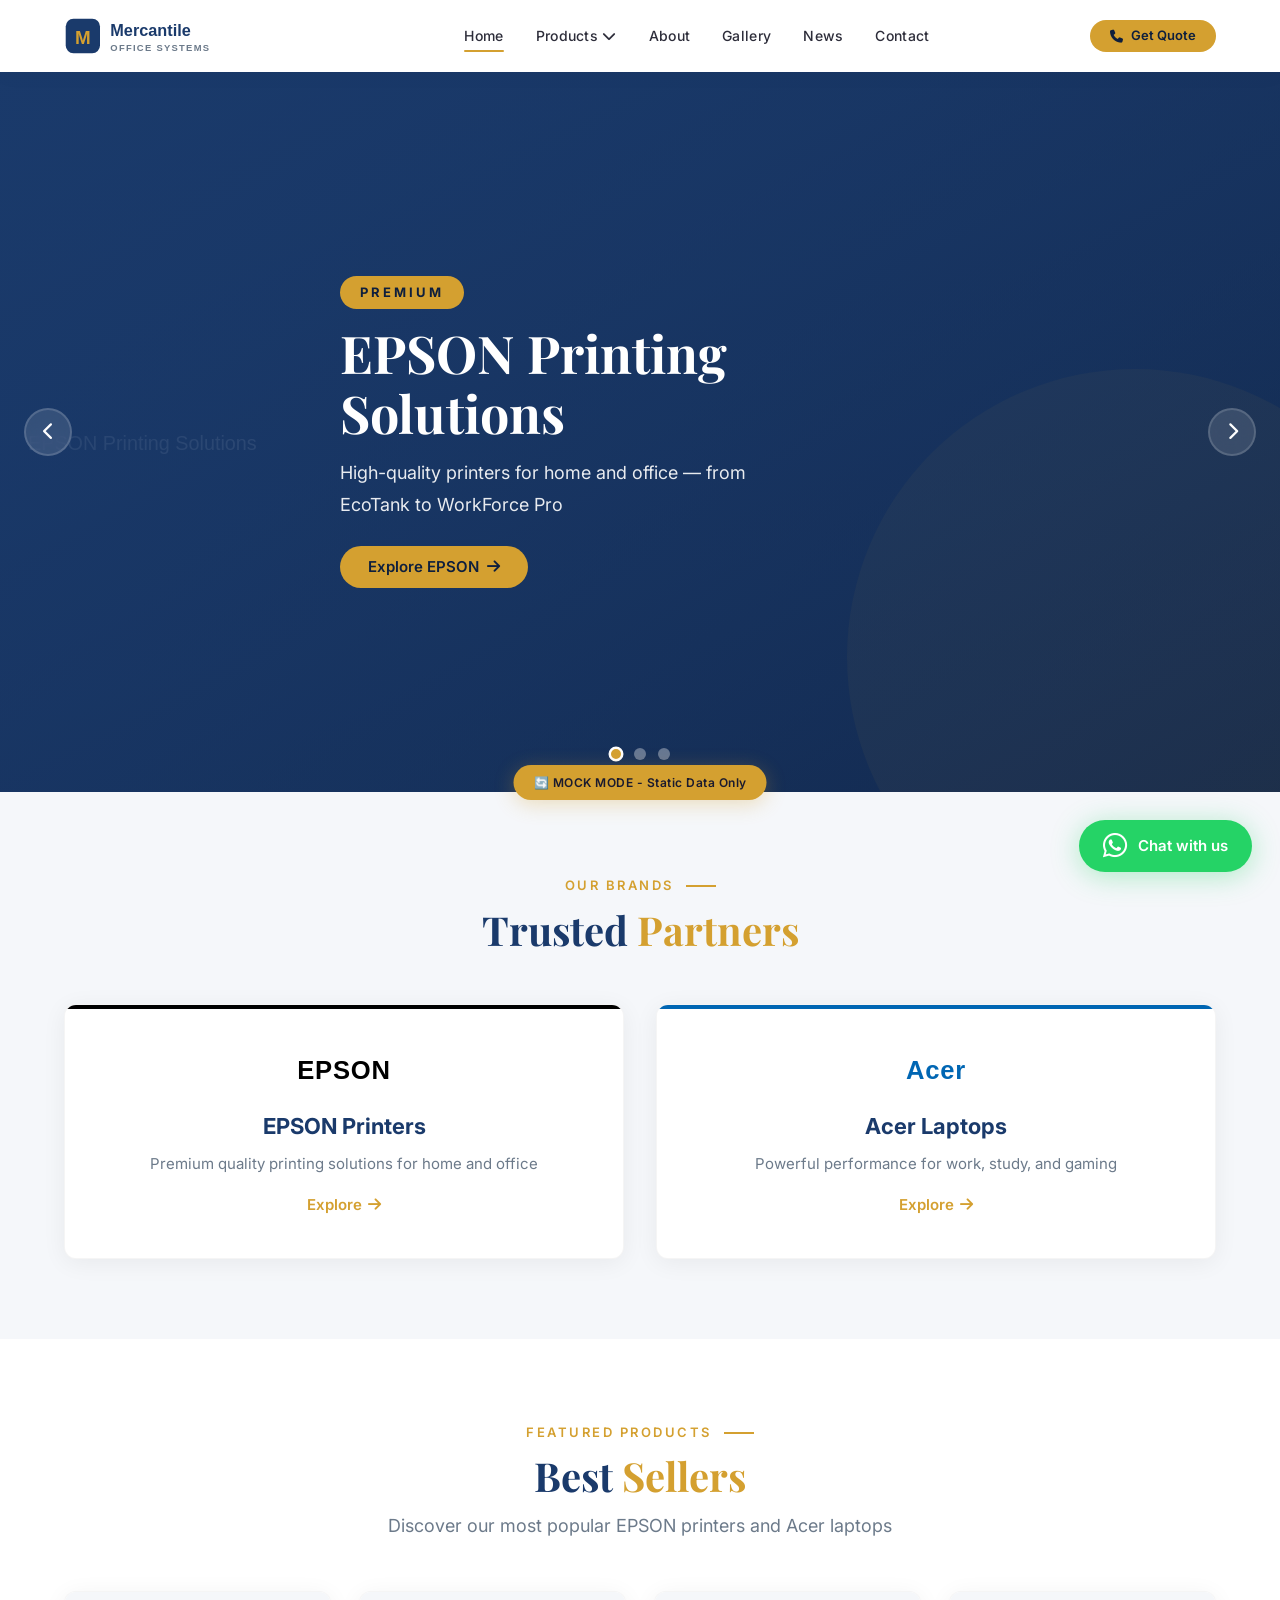
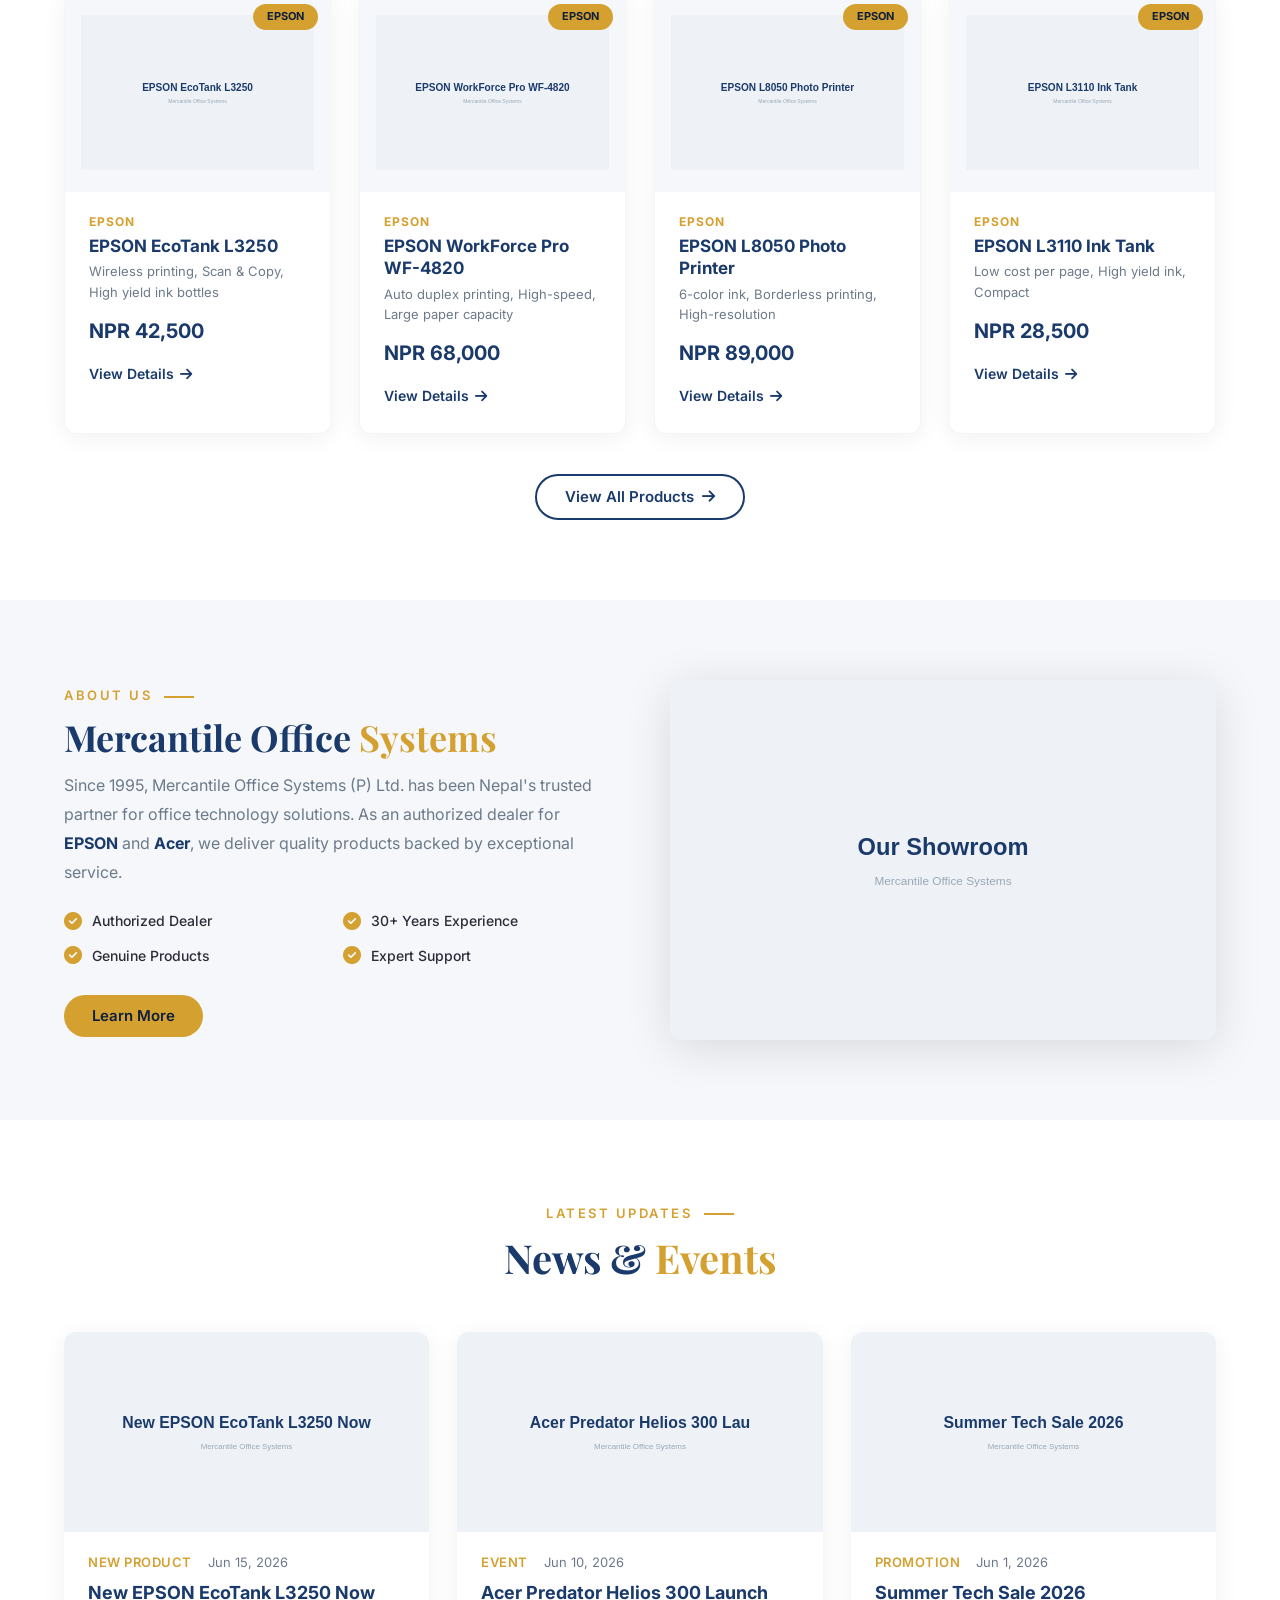
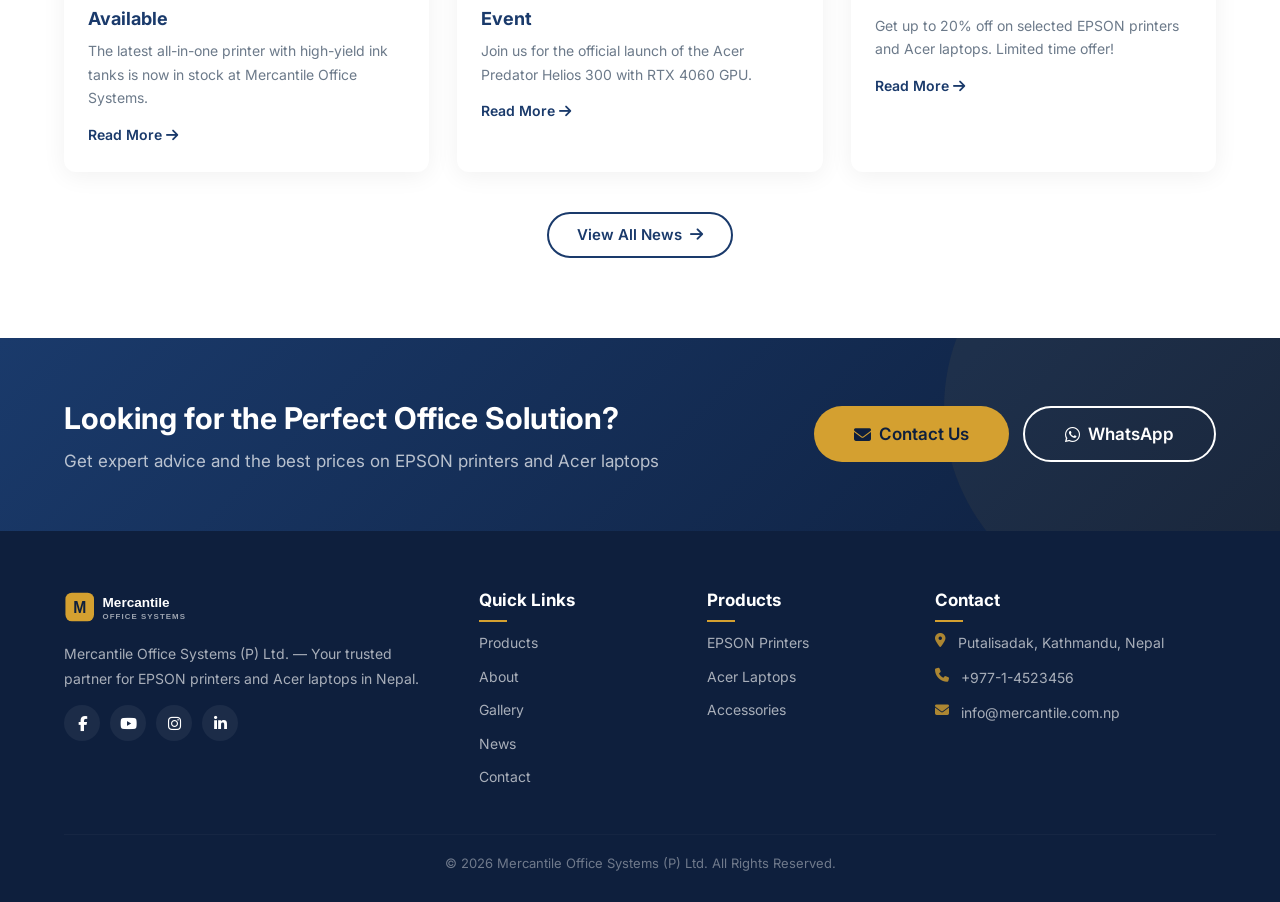
==== index.html @ 8b64f38b "Add files via upload" ====
<!DOCTYPE html>
<html lang="en">
<head>
    <meta charset="UTF-8">
    <meta name="viewport" content="width=device-width, initial-scale=1.0">
    <title>Mercantile Office Systems - EPSON | Acer</title>
    
    <!-- SEO Meta -->
    <meta name="description" content="Mercantile Office Systems - Authorized Dealer for EPSON Printers and Acer Laptops in Nepal.">
    <meta name="keywords" content="EPSON, Acer, Printers, Laptops, Office Systems, Nepal">
    
    <!-- Open Graph -->
    <meta property="og:title" content="Mercantile Office Systems - EPSON | Acer">
    <meta property="og:description" content="Authorized Dealer for EPSON Printers and Acer Laptops">
    
    <!-- Google Fonts -->
    <link href="https://fonts.googleapis.com/css2?family=Inter:wght@300;400;500;600;700;800;900&family=Playfair+Display:wght@700&display=swap" rel="stylesheet">
    
    <!-- Font Awesome -->
    <link rel="stylesheet" href="https://cdnjs.cloudflare.com/ajax/libs/font-awesome/6.5.0/css/all.min.css">
    
    <!-- Main Styles -->
    <link rel="stylesheet" href="./src/css/style.css">
    <link rel="stylesheet" href="./src/css/responsive.css">
</head>
<body>

    <!-- ========================================== -->
    <!-- HEADER -->
    <!-- ========================================== -->
    <header id="main-header">
        <div class="container">
            <div class="header-wrapper">
                <div class="logo">
                    <a href="./index.html">
                        <img src="./src/images/logo.svg" alt="Mercantile Office Systems" id="site-logo">
                    </a>
                </div>
                
                <nav class="main-nav" id="main-nav">
                    <ul class="nav-list">
                        <li><a href="./index.html" class="active">Home</a></li>
                        <li class="dropdown">
                            <a href="#" data-page="products.html">Products <i class="fas fa-chevron-down"></i></a>
                            <ul class="dropdown-menu">
                                <li><a href="#" data-page="products.html?category=Printer">EPSON Printers</a></li>
                                <li><a href="#" data-page="products.html?category=Laptop">Acer Laptops</a></li>
                                <li><a href="#" data-page="products.html?category=Accessory">Accessories</a></li>
                            </ul>
                        </li>
                        <li><a href="#" data-page="about.html">About</a></li>
                        <li><a href="#" data-page="gallery.html">Gallery</a></li>
                        <li><a href="#" data-page="news.html">News</a></li>
                        <li><a href="#" data-page="contact.html">Contact</a></li>
                    </ul>
                </nav>
                
                <div class="header-actions">
                    <a href="#" data-page="contact.html" class="btn btn-primary btn-sm">
                        <i class="fas fa-phone"></i> Get Quote
                    </a>
                    <button class="mobile-menu-toggle" id="mobile-toggle">
                        <span></span><span></span><span></span>
                    </button>
                </div>
            </div>
        </div>
    </header>

    <!-- ========================================== -->
    <!-- MAIN CONTENT -->
    <!-- ========================================== -->
    <main>
        <!-- Hero Slider -->
        <section class="hero-slider" id="hero-slider">
            <div class="slider-container">
                <div class="slider-track" id="slider-track"></div>
                
                <button class="slider-btn prev" id="slider-prev">
                    <i class="fas fa-chevron-left"></i>
                </button>
                <button class="slider-btn next" id="slider-next">
                    <i class="fas fa-chevron-right"></i>
                </button>
                
                <div class="slider-dots" id="slider-dots"></div>
            </div>
        </section>

        <!-- Brand Showcase -->
        <section class="brand-section section-padding">
            <div class="container">
                <div class="section-header">
                    <span class="section-tag">Our Brands</span>
                    <h2 class="section-title">Trusted <span>Partners</span></h2>
                </div>
                
                <div class="brand-grid">
                    <div class="brand-card epson">
                        <img src="./src/images/logo.svg" alt="EPSON" class="brand-logo">
                        <h3>EPSON Printers</h3>
                        <p>Premium quality printing solutions for home and office</p>
                        <a href="#" data-page="products.html?category=Printer" class="brand-link">Explore <i class="fas fa-arrow-right"></i></a>
                    </div>
                    <div class="brand-card acer">
                        <img src="./src/images/logo.svg" alt="Acer" class="brand-logo">
                        <h3>Acer Laptops</h3>
                        <p>Powerful performance for work, study, and gaming</p>
                        <a href="#" data-page="products.html?category=Laptop" class="brand-link">Explore <i class="fas fa-arrow-right"></i></a>
                    </div>
                </div>
            </div>
        </section>

        <!-- Products Preview -->
        <section class="products-section section-padding">
            <div class="container">
                <div class="section-header">
                    <span class="section-tag">Featured Products</span>
                    <h2 class="section-title">Best <span>Sellers</span></h2>
                    <p class="section-subtitle">Discover our most popular EPSON printers and Acer laptops</p>
                </div>
                
                <div class="products-grid" id="products-grid"></div>
                
                <div class="section-footer">
                    <a href="#" data-page="products.html" class="btn btn-outline-primary">
                        View All Products <i class="fas fa-arrow-right"></i>
                    </a>
                </div>
            </div>
        </section>

        <!-- About Preview -->
        <section class="about-section section-padding">
            <div class="container">
                <div class="about-wrapper">
                    <div class="about-content">
                        <span class="section-tag">About Us</span>
                        <h2 class="section-title">Mercantile Office <span>Systems</span></h2>
                        <p>
                            Since 1995, Mercantile Office Systems (P) Ltd. has been Nepal's trusted partner for 
                            office technology solutions. As an authorized dealer for <strong>EPSON</strong> and 
                            <strong>Acer</strong>, we deliver quality products backed by exceptional service.
                        </p>
                        <div class="about-features">
                            <div class="feature">
                                <i class="fas fa-check-circle"></i>
                                <span>Authorized Dealer</span>
                            </div>
                            <div class="feature">
                                <i class="fas fa-check-circle"></i>
                                <span>30+ Years Experience</span>
                            </div>
                            <div class="feature">
                                <i class="fas fa-check-circle"></i>
                                <span>Genuine Products</span>
                            </div>
                            <div class="feature">
                                <i class="fas fa-check-circle"></i>
                                <span>Expert Support</span>
                            </div>
                        </div>
                        <a href="#" data-page="about.html" class="btn btn-primary">Learn More</a>
                    </div>
                    <div class="about-image">
                        <img src="./src/images/about-showroom.jpg" alt="Mercantile Showroom" loading="lazy">
                    </div>
                </div>
            </div>
        </section>

        <!-- News Preview -->
        <section class="news-section section-padding">
            <div class="container">
                <div class="section-header">
                    <span class="section-tag">Latest Updates</span>
                    <h2 class="section-title">News & <span>Events</span></h2>
                </div>
                
                <div class="news-grid" id="news-grid"></div>
                
                <div class="section-footer">
                    <a href="#" data-page="news.html" class="btn btn-outline-primary">
                        View All News <i class="fas fa-arrow-right"></i>
                    </a>
                </div>
            </div>
        </section>

        <!-- CTA Section -->
        <section class="cta-section">
            <div class="container">
                <div class="cta-wrapper">
                    <div class="cta-content">
                        <h2>Looking for the Perfect Office Solution?</h2>
                        <p>Get expert advice and the best prices on EPSON printers and Acer laptops</p>
                    </div>
                    <div class="cta-buttons">
                        <a href="#" data-page="contact.html" class="btn btn-primary btn-lg">
                            <i class="fas fa-envelope"></i> Contact Us
                        </a>
                        <a href="#" class="btn btn-outline-light btn-lg" id="whatsapp-cta">
                            <i class="fab fa-whatsapp"></i> WhatsApp
                        </a>
                    </div>
                </div>
            </div>
        </section>
    </main>

    <!-- ========================================== -->
    <!-- FOOTER -->
    <!-- ========================================== -->
    <footer id="main-footer">
        <div class="container">
            <div class="footer-grid">
                <div class="footer-col">
                    <img src="./src/images/logo-white.svg" alt="Mercantile" class="footer-logo">
                    <p>Mercantile Office Systems (P) Ltd. — Your trusted partner for EPSON printers and Acer laptops in Nepal.</p>
                    <div class="social-links" id="social-links">
                        <a href="#"><i class="fab fa-facebook-f"></i></a>
                        <a href="#"><i class="fab fa-youtube"></i></a>
                        <a href="#"><i class="fab fa-instagram"></i></a>
                        <a href="#"><i class="fab fa-linkedin-in"></i></a>
                    </div>
                </div>
                
                <div class="footer-col">
                    <h4>Quick Links</h4>
                    <ul class="footer-links">
                        <li><a href="#" data-page="products.html">Products</a></li>
                        <li><a href="#" data-page="about.html">About</a></li>
                        <li><a href="#" data-page="gallery.html">Gallery</a></li>
                        <li><a href="#" data-page="news.html">News</a></li>
                        <li><a href="#" data-page="contact.html">Contact</a></li>
                    </ul>
                </div>
                
                <div class="footer-col">
                    <h4>Products</h4>
                    <ul class="footer-links">
                        <li><a href="#" data-page="products.html?category=Printer">EPSON Printers</a></li>
                        <li><a href="#" data-page="products.html?category=Laptop">Acer Laptops</a></li>
                        <li><a href="#" data-page="products.html?category=Accessory">Accessories</a></li>
                    </ul>
                </div>
                
                <div class="footer-col">
                    <h4>Contact</h4>
                    <div class="contact-info">
                        <p><i class="fas fa-map-marker-alt"></i> <span id="footer-address">Kathmandu, Nepal</span></p>
                        <p><i class="fas fa-phone"></i> <span id="footer-phone">+977-1-XXXXXXXX</span></p>
                        <p><i class="fas fa-envelope"></i> <span id="footer-email">info@mercantile.com.np</span></p>
                    </div>
                </div>
            </div>
            
            <div class="footer-bottom">
                <p>&copy; <span id="current-year"></span> Mercantile Office Systems (P) Ltd. All Rights Reserved.</p>
            </div>
        </div>
    </footer>

    <!-- ========================================== -->
    <!-- WHATSAPP WIDGET -->
    <!-- ========================================== -->
    <div class="whatsapp-widget">
        <a href="#" id="whatsapp-link" target="_blank">
            <i class="fab fa-whatsapp"></i>
            <span class="whatsapp-label">Chat with us</span>
        </a>
    </div>

    <!-- ========================================== -->
    <!-- SCRIPTS -->
    <!-- ========================================== -->
    <script type="module" src="./src/js/main.js"></script>
</body>
</html>
---- src/css/style.css ----
/* ========================================== */
/* MERCANTILE OFFICE SYSTEMS - MAIN STYLES    */
/* EPSON | ACER - Static Mockup              */
/* ========================================== */

/* ---------- CSS Variables ---------- */
:root {
    --primary: #1a3a6b;
    --primary-light: #2a5a8b;
    --primary-dark: #0e1f3d;
    --secondary: #d4a030;
    --secondary-light: #e8c060;
    --secondary-dark: #b88820;
    --white: #ffffff;
    --light: #f5f7fa;
    --gray: #6c757d;
    --dark: #1a1a2e;
    --text-color: #2d2d3a;
    --text-light: #6c7a8a;
    
    --epson-color: #000000;
    --epson-accent: #d4a030;
    --acer-color: #0066b3;
    --acer-accent: #00a2e8;
    
    --font-primary: 'Inter', -apple-system, BlinkMacSystemFont, 'Segoe UI', sans-serif;
    --font-display: 'Playfair Display', serif;
    
    --transition: all 0.3s cubic-bezier(0.4, 0, 0.2, 1);
    --shadow: 0 4px 24px rgba(0,0,0,0.06);
    --shadow-hover: 0 8px 48px rgba(0,0,0,0.12);
    --radius: 12px;
    --radius-sm: 8px;
}

/* ---------- Reset ---------- */
* {
    margin: 0;
    padding: 0;
    box-sizing: border-box;
}

html {
    scroll-behavior: smooth;
    -webkit-font-smoothing: antialiased;
}

body {
    font-family: var(--font-primary);
    color: var(--text-color);
    background: var(--white);
    line-height: 1.6;
    overflow-x: hidden;
}

.container {
    max-width: 1200px;
    margin: 0 auto;
    padding: 0 24px;
}

a {
    text-decoration: none;
    color: inherit;
    transition: var(--transition);
}

img {
    max-width: 100%;
    height: auto;
    display: block;
}

ul {
    list-style: none;
}

/* ---------- Typography ---------- */
.section-padding {
    padding: 80px 0;
}

.section-tag {
    display: inline-block;
    font-size: 13px;
    font-weight: 600;
    color: var(--secondary);
    text-transform: uppercase;
    letter-spacing: 2.5px;
    margin-bottom: 10px;
    position: relative;
}

.section-tag::after {
    content: '';
    display: inline-block;
    width: 30px;
    height: 2px;
    background: var(--secondary);
    margin-left: 12px;
    vertical-align: middle;
}

.section-title {
    font-family: var(--font-display);
    font-size: 40px;
    font-weight: 700;
    color: var(--primary);
    margin-bottom: 12px;
    line-height: 1.2;
}

.section-title span {
    color: var(--secondary);
}

.section-subtitle {
    font-size: 18px;
    color: var(--text-light);
    max-width: 600px;
    margin: 0 auto 40px;
}

.section-header {
    text-align: center;
    margin-bottom: 50px;
}

.section-footer {
    text-align: center;
    margin-top: 40px;
}

/* ---------- Buttons ---------- */
.btn {
    display: inline-flex;
    align-items: center;
    justify-content: center;
    gap: 8px;
    padding: 12px 28px;
    font-family: var(--font-primary);
    font-weight: 600;
    font-size: 15px;
    border-radius: 50px;
    border: none;
    cursor: pointer;
    transition: var(--transition);
    text-align: center;
    line-height: 1.2;
}

.btn-primary {
    background: var(--secondary);
    color: var(--primary-dark);
}

.btn-primary:hover {
    background: var(--secondary-light);
    transform: translateY(-2px);
    box-shadow: 0 8px 30px rgba(212, 160, 48, 0.35);
}

.btn-outline-primary {
    background: transparent;
    color: var(--primary);
    border: 2px solid var(--primary);
}

.btn-outline-primary:hover {
    background: var(--primary);
    color: var(--white);
    transform: translateY(-2px);
}

.btn-outline-light {
    background: transparent;
    color: var(--white);
    border: 2px solid var(--white);
}

.btn-outline-light:hover {
    background: var(--white);
    color: var(--primary);
    transform: translateY(-2px);
}

.btn-lg {
    padding: 16px 40px;
    font-size: 17px;
}

.btn-sm {
    padding: 8px 20px;
    font-size: 13px;
}

/* ---------- Header ---------- */
#main-header {
    position: fixed;
    top: 0;
    left: 0;
    right: 0;
    z-index: 1000;
    background: rgba(255, 255, 255, 0.97);
    backdrop-filter: blur(12px);
    box-shadow: 0 1px 24px rgba(0,0,0,0.04);
    transition: var(--transition);
}

#main-header.scrolled {
    box-shadow: 0 4px 40px rgba(0,0,0,0.08);
}

.header-wrapper {
    display: flex;
    align-items: center;
    justify-content: space-between;
    padding: 10px 0;
    min-height: 72px;
}

.logo img {
    height: 48px;
    width: auto;
}

/* Navigation */
.main-nav .nav-list {
    display: flex;
    align-items: center;
    gap: 32px;
}

.main-nav .nav-list > li > a {
    font-weight: 500;
    font-size: 14px;
    color: var(--text-color);
    padding: 8px 0;
    position: relative;
    letter-spacing: 0.3px;
}

.main-nav .nav-list > li > a::after {
    content: '';
    position: absolute;
    bottom: 0;
    left: 0;
    width: 0;
    height: 2.5px;
    background: var(--secondary);
    transition: var(--transition);
    border-radius: 2px;
}

.main-nav .nav-list > li > a:hover::after,
.main-nav .nav-list > li > a.active::after {
    width: 100%;
}

.main-nav .nav-list > li > a:hover {
    color: var(--primary);
}

/* Dropdown */
.dropdown-menu {
    position: absolute;
    top: calc(100% + 12px);
    left: 50%;
    transform: translateX(-50%) translateY(8px);
    background: var(--white);
    min-width: 220px;
    padding: 8px 0;
    border-radius: var(--radius);
    box-shadow: var(--shadow-hover);
    opacity: 0;
    visibility: hidden;
    transition: var(--transition);
    border: 1px solid rgba(0,0,0,0.04);
}

.dropdown:hover .dropdown-menu {
    opacity: 1;
    visibility: visible;
    transform: translateX(-50%) translateY(0);
}

.dropdown-menu li a {
    display: block;
    padding: 10px 24px;
    font-size: 14px;
    color: var(--text-color);
    transition: var(--transition);
}

.dropdown-menu li a:hover {
    background: var(--light);
    color: var(--primary);
}

/* Mobile Toggle */
.mobile-menu-toggle {
    display: none;
    flex-direction: column;
    gap: 5px;
    background: none;
    border: none;
    cursor: pointer;
    padding: 4px;
}

.mobile-menu-toggle span {
    display: block;
    width: 26px;
    height: 2.5px;
    background: var(--primary);
    border-radius: 2px;
    transition: var(--transition);
}

.mobile-menu-toggle.active span:nth-child(1) {
    transform: rotate(45deg) translate(5px, 5px);
}

.mobile-menu-toggle.active span:nth-child(2) {
    opacity: 0;
}

.mobile-menu-toggle.active span:nth-child(3) {
    transform: rotate(-45deg) translate(5px, -5px);
}

/* ---------- Hero Slider ---------- */
.hero-slider {
    margin-top: 72px;
    position: relative;
    height: 80vh;
    min-height: 480px;
    max-height: 720px;
    overflow: hidden;
}

.slider-container {
    width: 100%;
    height: 100%;
    position: relative;
}

.slider-track {
    display: flex;
    width: 100%;
    height: 100%;
    transition: transform 0.7s cubic-bezier(0.25, 0.46, 0.45, 0.94);
}

.slide {
    flex: 0 0 100%;
    height: 100%;
    position: relative;
    display: flex;
    align-items: center;
}

.slide-bg {
    position: absolute;
    inset: 0;
    background-size: cover;
    background-position: center;
    background-repeat: no-repeat;
}

.slide-bg::after {
    content: '';
    position: absolute;
    inset: 0;
    background: linear-gradient(135deg, rgba(26, 58, 107, 0.85) 0%, rgba(26, 58, 107, 0.30) 100%);
}

.slide-content {
    position: relative;
    z-index: 2;
    color: var(--white);
    max-width: 680px;
    padding: 40px;
    animation: slideUp 0.7s ease forwards;
}

.slide-content .slide-tag {
    display: inline-block;
    font-size: 13px;
    text-transform: uppercase;
    letter-spacing: 3px;
    background: var(--secondary);
    color: var(--primary-dark);
    padding: 6px 20px;
    border-radius: 50px;
    font-weight: 700;
    margin-bottom: 14px;
}

.slide-content h1 {
    font-family: var(--font-display);
    font-size: 52px;
    font-weight: 700;
    line-height: 1.15;
    margin-bottom: 14px;
}

.slide-content h1 span {
    color: var(--secondary);
}

.slide-content p {
    font-size: 18px;
    opacity: 0.9;
    margin-bottom: 24px;
    max-width: 480px;
    line-height: 1.8;
}

.slide-content .btn-group {
    display: flex;
    gap: 14px;
    flex-wrap: wrap;
}

/* Slider Controls */
.slider-btn {
    position: absolute;
    top: 50%;
    transform: translateY(-50%);
    background: rgba(255,255,255,0.12);
    backdrop-filter: blur(10px);
    border: 2px solid rgba(255,255,255,0.15);
    color: var(--white);
    width: 48px;
    height: 48px;
    border-radius: 50%;
    display: flex;
    align-items: center;
    justify-content: center;
    cursor: pointer;
    transition: var(--transition);
    z-index: 10;
    font-size: 18px;
}

.slider-btn:hover {
    background: var(--secondary);
    border-color: var(--secondary);
    color: var(--primary-dark);
}

.slider-btn.prev { left: 24px; }
.slider-btn.next { right: 24px; }

.slider-dots {
    position: absolute;
    bottom: 32px;
    left: 50%;
    transform: translateX(-50%);
    display: flex;
    gap: 12px;
    z-index: 10;
}

.slider-dots .dot {
    width: 12px;
    height: 12px;
    border-radius: 50%;
    background: rgba(255,255,255,0.35);
    border: 2px solid transparent;
    cursor: pointer;
    transition: var(--transition);
}

.slider-dots .dot.active {
    background: var(--secondary);
    border-color: var(--white);
    transform: scale(1.25);
}

@keyframes slideUp {
    from { opacity: 0; transform: translateY(30px); }
    to { opacity: 1; transform: translateY(0); }
}

/* ---------- Brand Section ---------- */
.brand-section {
    background: var(--light);
}

.brand-grid {
    display: grid;
    grid-template-columns: 1fr 1fr;
    gap: 32px;
}

.brand-card {
    background: var(--white);
    border-radius: var(--radius);
    padding: 40px 36px;
    text-align: center;
    box-shadow: var(--shadow);
    transition: var(--transition);
    border: 1px solid rgba(0,0,0,0.04);
    position: relative;
    overflow: hidden;
}

.brand-card::before {
    content: '';
    position: absolute;
    top: 0;
    left: 0;
    right: 0;
    height: 4px;
}

.brand-card.epson::before {
    background: var(--epson-color);
}

.brand-card.acer::before {
    background: var(--acer-color);
}

.brand-card:hover {
    transform: translateY(-6px);
    box-shadow: var(--shadow-hover);
}

.brand-card .brand-logo {
    height: 48px;
    margin: 0 auto 16px;
    object-fit: contain;
}

.brand-card h3 {
    font-size: 22px;
    font-weight: 700;
    color: var(--primary);
    margin-bottom: 8px;
}

.brand-card p {
    color: var(--text-light);
    font-size: 15px;
    margin-bottom: 16px;
}

.brand-link {
    font-weight: 600;
    color: var(--secondary);
    display: inline-flex;
    align-items: center;
    gap: 6px;
    font-size: 15px;
}

.brand-link:hover {
    color: var(--secondary-dark);
    gap: 12px;
}

/* ---------- Products Section ---------- */
.products-grid {
    display: grid;
    grid-template-columns: repeat(auto-fill, minmax(260px, 1fr));
    gap: 28px;
}

.product-card {
    background: var(--white);
    border-radius: var(--radius);
    overflow: hidden;
    box-shadow: var(--shadow);
    transition: var(--transition);
    border: 1px solid rgba(0,0,0,0.04);
}

.product-card:hover {
    transform: translateY(-6px);
    box-shadow: var(--shadow-hover);
}

.product-card .product-image {
    height: 200px;
    overflow: hidden;
    background: var(--light);
    position: relative;
}

.product-card .product-image img {
    width: 100%;
    height: 100%;
    object-fit: contain;
    padding: 16px;
    transition: var(--transition);
}

.product-card:hover .product-image img {
    transform: scale(1.04);
}

.product-card .product-badge {
    position: absolute;
    top: 12px;
    right: 12px;
    font-size: 11px;
    font-weight: 700;
    text-transform: uppercase;
    padding: 4px 14px;
    border-radius: 50px;
    background: var(--secondary);
    color: var(--primary-dark);
}

.product-card .product-body {
    padding: 20px 24px 24px;
}

.product-card .product-brand {
    font-size: 12px;
    font-weight: 700;
    text-transform: uppercase;
    letter-spacing: 1px;
    color: var(--secondary);
    margin-bottom: 4px;
}

.product-card h3 {
    font-size: 17px;
    font-weight: 700;
    color: var(--primary);
    margin-bottom: 4px;
    line-height: 1.3;
}

.product-card .product-specs {
    font-size: 13px;
    color: var(--text-light);
    margin-bottom: 12px;
    line-height: 1.6;
}

.product-card .product-price {
    font-size: 20px;
    font-weight: 700;
    color: var(--primary);
    margin-bottom: 14px;
}

.product-card .product-link {
    display: inline-flex;
    align-items: center;
    gap: 6px;
    font-weight: 600;
    color: var(--primary);
    font-size: 14px;
}

.product-card .product-link:hover {
    color: var(--secondary);
}

/* ---------- About Section ---------- */
.about-section {
    background: var(--light);
}

.about-wrapper {
    display: grid;
    grid-template-columns: 1fr 1fr;
    gap: 60px;
    align-items: center;
}

.about-content .section-title {
    font-size: 36px;
}

.about-content p {
    color: var(--text-light);
    font-size: 16px;
    line-height: 1.8;
    margin-bottom: 24px;
}

.about-content p strong {
    color: var(--primary);
}

.about-features {
    display: grid;
    grid-template-columns: 1fr 1fr;
    gap: 12px;
    margin-bottom: 28px;
}

.about-features .feature {
    display: flex;
    align-items: center;
    gap: 10px;
    font-weight: 500;
    font-size: 14px;
}

.about-features .feature i {
    color: var(--secondary);
    font-size: 18px;
}

.about-image {
    border-radius: var(--radius);
    overflow: hidden;
    box-shadow: var(--shadow-hover);
}

.about-image img {
    width: 100%;
    height: 360px;
    object-fit: cover;
    transition: var(--transition);
}

.about-image:hover img {
    transform: scale(1.02);
}

/* ---------- News Section ---------- */
.news-grid {
    display: grid;
    grid-template-columns: repeat(auto-fill, minmax(320px, 1fr));
    gap: 28px;
}

.news-card {
    background: var(--white);
    border-radius: var(--radius);
    overflow: hidden;
    box-shadow: var(--shadow);
    transition: var(--transition);
}

.news-card:hover {
    transform: translateY(-6px);
    box-shadow: var(--shadow-hover);
}

.news-card .news-image {
    height: 200px;
    overflow: hidden;
    background: var(--light);
}

.news-card .news-image img {
    width: 100%;
    height: 100%;
    object-fit: cover;
    transition: var(--transition);
}

.news-card:hover .news-image img {
    transform: scale(1.04);
}

.news-card .news-body {
    padding: 20px 24px 24px;
}

.news-card .news-meta {
    display: flex;
    gap: 16px;
    font-size: 13px;
    color: var(--text-light);
    margin-bottom: 8px;
}

.news-card .news-meta .category {
    color: var(--secondary);
    font-weight: 600;
    text-transform: uppercase;
    letter-spacing: 0.5px;
}

.news-card h3 {
    font-size: 18px;
    font-weight: 700;
    color: var(--primary);
    margin-bottom: 8px;
    line-height: 1.4;
}

.news-card p {
    color: var(--text-light);
    font-size: 14px;
    line-height: 1.7;
    margin-bottom: 12px;
}

.news-card .read-more {
    font-weight: 600;
    color: var(--primary);
    font-size: 14px;
    display: inline-flex;
    align-items: center;
    gap: 4px;
}

.news-card .read-more:hover {
    color: var(--secondary);
}

/* ---------- CTA Section ---------- */
.cta-section {
    background: linear-gradient(135deg, var(--primary), var(--primary-dark));
    padding: 56px 0;
    position: relative;
    overflow: hidden;
}

.cta-section::before {
    content: '';
    position: absolute;
    right: -5%;
    bottom: -40%;
    width: 400px;
    height: 400px;
    border-radius: 50%;
    background: rgba(212, 160, 48, 0.06);
}

.cta-wrapper {
    display: flex;
    justify-content: space-between;
    align-items: center;
    gap: 40px;
    position: relative;
    z-index: 1;
}

.cta-content h2 {
    color: var(--white);
    font-size: 30px;
    font-weight: 700;
    margin-bottom: 6px;
}

.cta-content p {
    color: rgba(255,255,255,0.7);
    font-size: 17px;
}

.cta-buttons {
    display: flex;
    gap: 14px;
    flex-wrap: wrap;
}

/* ---------- Footer ---------- */
#main-footer {
    background: var(--primary-dark);
    color: rgba(255,255,255,0.8);
    padding: 56px 0 28px;
}

.footer-grid {
    display: grid;
    grid-template-columns: 2fr 1fr 1fr 1.5fr;
    gap: 40px;
    margin-bottom: 36px;
}

.footer-col .footer-logo {
    height: 40px;
    margin-bottom: 14px;
}

.footer-col p {
    font-size: 14px;
    line-height: 1.8;
    opacity: 0.8;
    margin-bottom: 14px;
}

.footer-col h4 {
    color: var(--white);
    font-size: 17px;
    margin-bottom: 16px;
    position: relative;
}

.footer-col h4::after {
    content: '';
    position: absolute;
    bottom: -8px;
    left: 0;
    width: 28px;
    height: 2px;
    background: var(--secondary);
}

.footer-links li {
    margin-bottom: 8px;
}

.footer-links li a {
    font-size: 14px;
    opacity: 0.8;
    transition: var(--transition);
}

.footer-links li a:hover {
    opacity: 1;
    color: var(--secondary);
    padding-left: 4px;
}

.social-links {
    display: flex;
    gap: 10px;
    margin-top: 12px;
}

.social-links a {
    width: 36px;
    height: 36px;
    border-radius: 50%;
    background: rgba(255,255,255,0.06);
    display: flex;
    align-items: center;
    justify-content: center;
    transition: var(--transition);
    color: var(--white);
    font-size: 15px;
}

.social-links a:hover {
    background: var(--secondary);
    color: var(--primary-dark);
    transform: translateY(-3px);
}

.contact-info p {
    display: flex;
    align-items: flex-start;
    gap: 12px;
    margin-bottom: 10px;
    font-size: 14px;
}

.contact-info p i {
    color: var(--secondary);
    margin-top: 3px;
}

.footer-bottom {
    border-top: 1px solid rgba(255,255,255,0.06);
    padding-top: 18px;
    text-align: center;
    font-size: 13px;
    opacity: 0.5;
}

/* ---------- WhatsApp Widget ---------- */
.whatsapp-widget {
    position: fixed;
    bottom: 28px;
    right: 28px;
    z-index: 999;
}

.whatsapp-widget a {
    display: flex;
    align-items: center;
    gap: 10px;
    background: #25D366;
    color: var(--white);
    padding: 12px 24px;
    border-radius: 50px;
    box-shadow: 0 4px 28px rgba(37, 211, 102, 0.35);
    transition: var(--transition);
    font-weight: 600;
    font-size: 15px;
}

.whatsapp-widget a:hover {
    transform: scale(1.05);
    box-shadow: 0 6px 40px rgba(37, 211, 102, 0.45);
}

.whatsapp-widget a i {
    font-size: 28px;
}

/* ---------- Utilities ---------- */
.text-center { text-align: center; }
.mt-20 { margin-top: 20px; }
.mb-20 { margin-bottom: 20px; }
.flex { display: flex; }
.flex-center { display: flex; align-items: center; justify-content: center; }
.gap-10 { gap: 10px; }
.gap-20 { gap: 20px; }
---- src/css/responsive.css ----
/* ========================================== */
/* MERCANTILE OFFICE SYSTEMS - RESPONSIVE    */
/* ========================================== */

/* ---------- Tablets ---------- */
@media (max-width: 1024px) {
    .hero-slider {
        height: 60vh;
        min-height: 400px;
    }
    
    .slide-content h1 {
        font-size: 40px;
    }
    
    .about-wrapper {
        grid-template-columns: 1fr;
        gap: 40px;
    }
    
    .about-image img {
        height: 280px;
    }
    
    .footer-grid {
        grid-template-columns: 1fr 1fr;
        gap: 32px;
    }
    
    .products-grid {
        grid-template-columns: repeat(auto-fill, minmax(220px, 1fr));
    }
}

/* ---------- Mobile ---------- */
@media (max-width: 768px) {
    /* Header */
    .mobile-menu-toggle {
        display: flex;
    }
    
    .main-nav {
        position: fixed;
        top: 0;
        right: -100%;
        width: 80%;
        max-width: 360px;
        height: 100vh;
        background: var(--white);
        padding: 80px 32px 32px;
        transition: var(--transition);
        box-shadow: -4px 0 40px rgba(0,0,0,0.08);
        overflow-y: auto;
    }
    
    .main-nav.mobile-open {
        right: 0;
    }
    
    .main-nav .nav-list {
        flex-direction: column;
        align-items: stretch;
        gap: 4px;
    }
    
    .main-nav .nav-list > li > a {
        padding: 12px 0;
        font-size: 16px;
    }
    
    .dropdown-menu {
        position: static;
        transform: none;
        box-shadow: none;
        opacity: 1;
        visibility: visible;
        padding-left: 16px;
        border-left: 2px solid var(--secondary);
        display: none;
    }
    
    .dropdown:hover .dropdown-menu {
        transform: none;
    }
    
    .dropdown.active .dropdown-menu {
        display: block;
    }
    
    /* Hero */
    .hero-slider {
        height: 70vh;
        min-height: 380px;
        margin-top: 64px;
    }
    
    .slide-content {
        padding: 20px;
    }
    
    .slide-content h1 {
        font-size: 30px;
    }
    
    .slide-content p {
        font-size: 15px;
    }
    
    .slider-btn {
        width: 40px;
        height: 40px;
        font-size: 14px;
    }
    
    .slider-btn.prev { left: 12px; }
    .slider-btn.next { right: 12px; }
    
    /* Brand Section */
    .brand-grid {
        grid-template-columns: 1fr;
        gap: 20px;
    }
    
    .brand-card {
        padding: 28px 24px;
    }
    
    /* Products */
    .products-grid {
        grid-template-columns: repeat(auto-fill, minmax(160px, 1fr));
        gap: 16px;
    }
    
    .product-card .product-image {
        height: 150px;
    }
    
    .product-card .product-body {
        padding: 14px 16px 18px;
    }
    
    .product-card h3 {
        font-size: 15px;
    }
    
    .product-card .product-price {
        font-size: 17px;
    }
    
    /* News */
    .news-grid {
        grid-template-columns: 1fr;
        gap: 20px;
    }
    
    /* About */
    .about-features {
        grid-template-columns: 1fr 1fr;
    }
    
    /* CTA */
    .cta-wrapper {
        flex-direction: column;
        text-align: center;
    }
    
    .cta-content h2 {
        font-size: 24px;
    }
    
    .cta-buttons {
        justify-content: center;
    }
    
    /* Footer */
    .footer-grid {
        grid-template-columns: 1fr;
        gap: 28px;
    }
    
    /* Section Padding */
    .section-padding {
        padding: 48px 0;
    }
    
    .section-title {
        font-size: 30px;
    }
    
    .section-subtitle {
        font-size: 15px;
    }
    
    /* WhatsApp */
    .whatsapp-widget .whatsapp-label {
        display: none;
    }
    
    .whatsapp-widget a {
        padding: 14px;
        border-radius: 50%;
    }
    
    .whatsapp-widget a i {
        font-size: 32px;
    }
}

/* ---------- Small Mobile ---------- */
@media (max-width: 480px) {
    .container {
        padding: 0 16px;
    }
    
    .hero-slider {
        height: 60vh;
        min-height: 320px;
    }
    
    .slide-content h1 {
        font-size: 24px;
    }
    
    .slide-content .slide-tag {
        font-size: 11px;
        padding: 4px 14px;
    }
    
    .products-grid {
        grid-template-columns: 1fr 1fr;
        gap: 12px;
    }
    
    .product-card .product-image {
        height: 120px;
    }
    
    .product-card .product-body {
        padding: 10px 12px 14px;
    }
    
    .product-card h3 {
        font-size: 13px;
    }
    
    .product-card .product-specs {
        font-size: 11px;
    }
    
    .product-card .product-price {
        font-size: 15px;
    }
    
    .product-card .product-link {
        font-size: 12px;
    }
    
    .btn {
        padding: 10px 20px;
        font-size: 13px;
    }
    
    .btn-lg {
        padding: 12px 28px;
        font-size: 15px;
    }
}
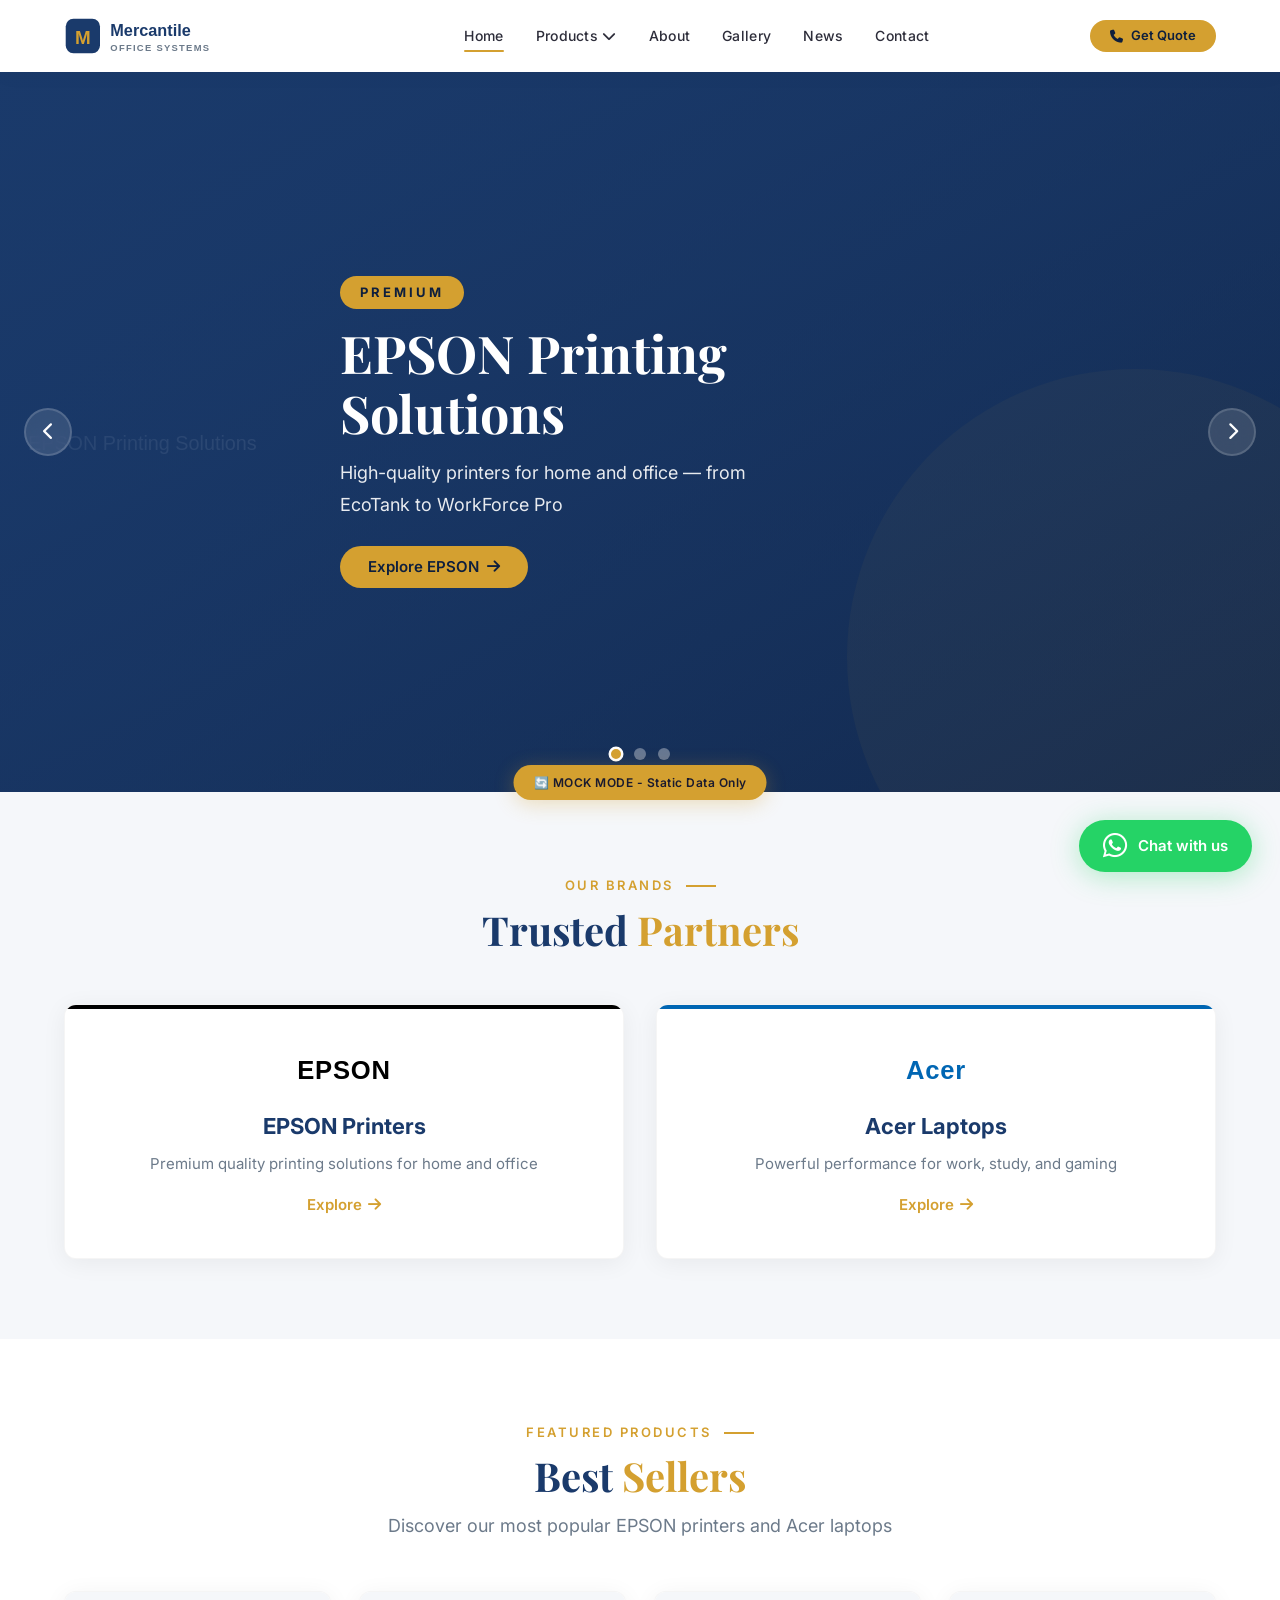
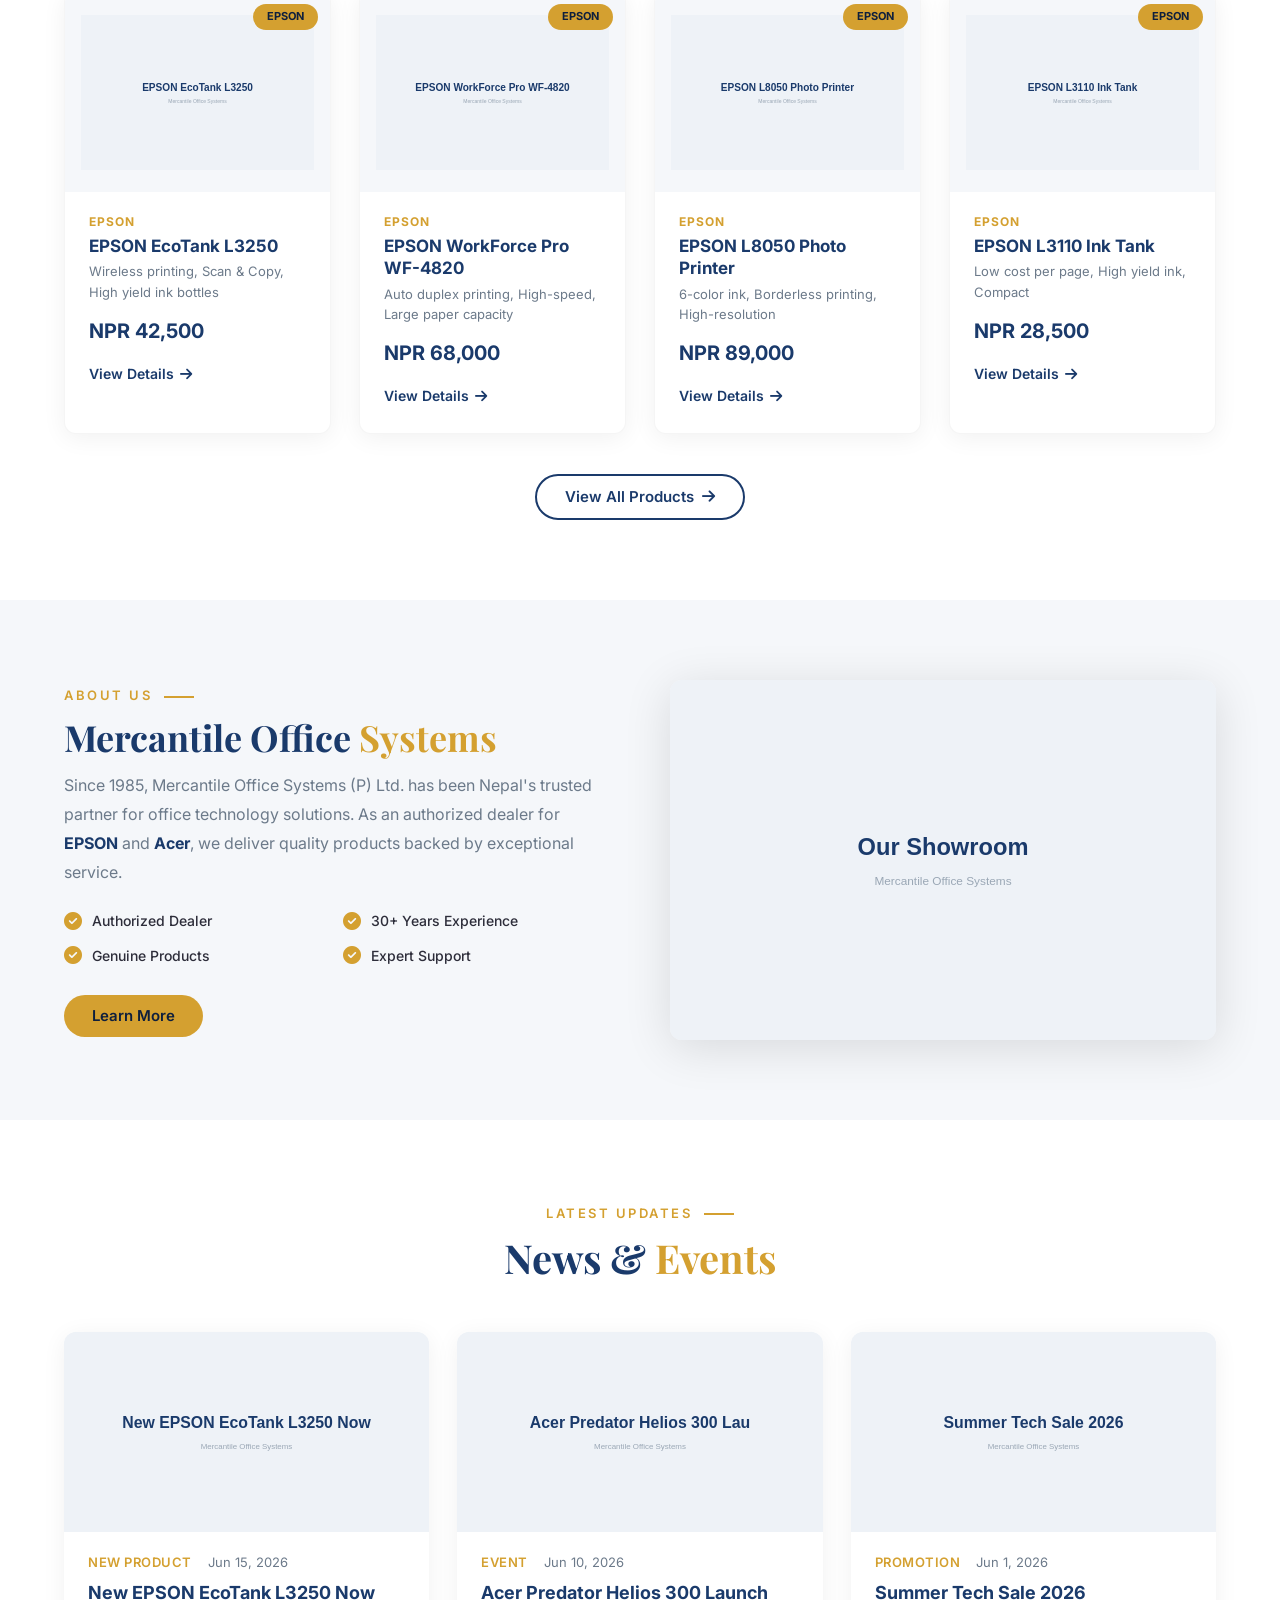
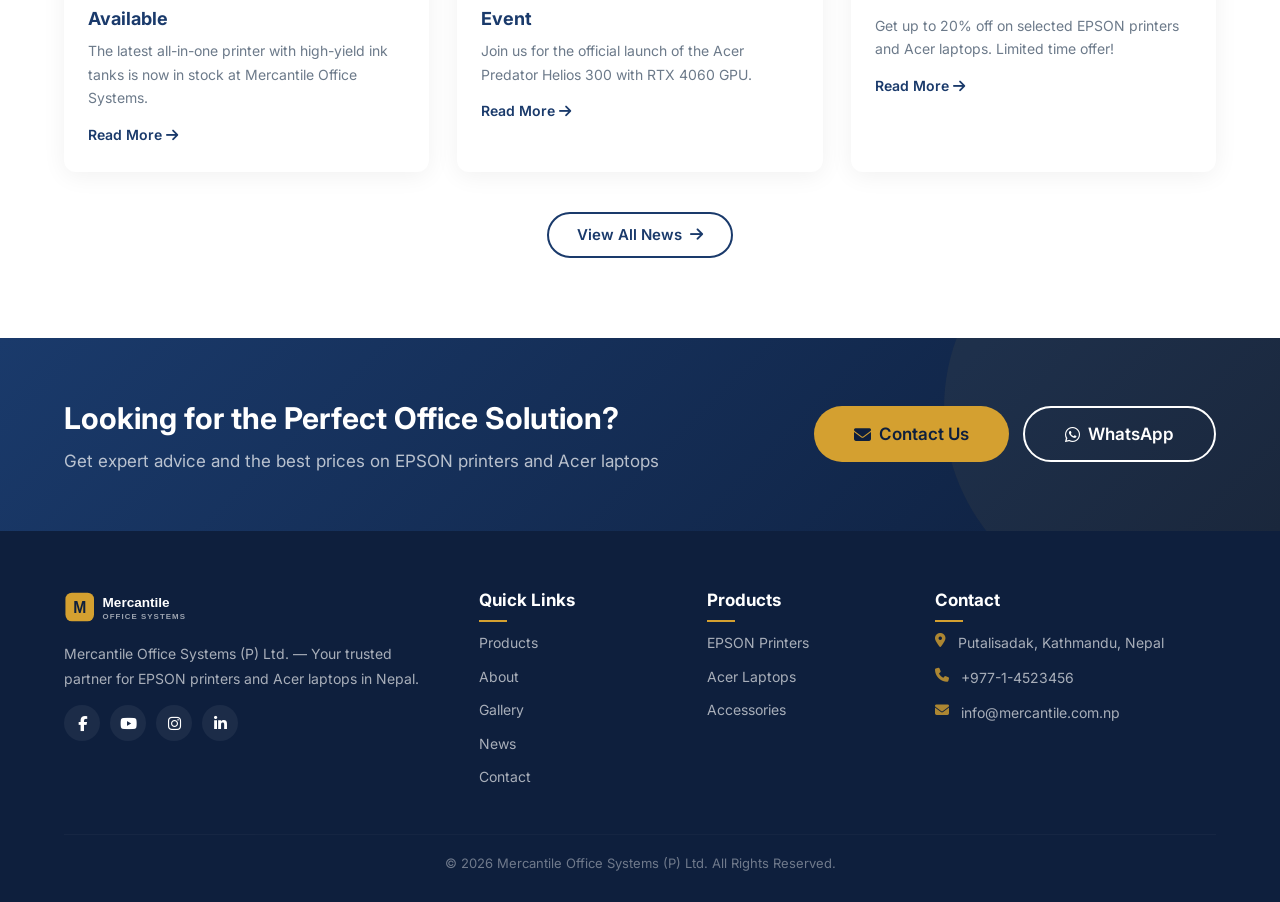
==== commit 6d02a158: "Update index.html" ====
--- a/index.html
+++ b/index.html
@@ -139,7 +139,7 @@
                         <span class="section-tag">About Us</span>
                         <h2 class="section-title">Mercantile Office <span>Systems</span></h2>
                         <p>
-                            Since 1995, Mercantile Office Systems (P) Ltd. has been Nepal's trusted partner for 
+                            Since 1985, Mercantile Office Systems (P) Ltd. has been Nepal's trusted partner for 
                             office technology solutions. As an authorized dealer for <strong>EPSON</strong> and 
                             <strong>Acer</strong>, we deliver quality products backed by exceptional service.
                         </p>
@@ -277,4 +277,4 @@
     <!-- ========================================== -->
     <script type="module" src="./src/js/main.js"></script>
 </body>
-</html>+</html>
